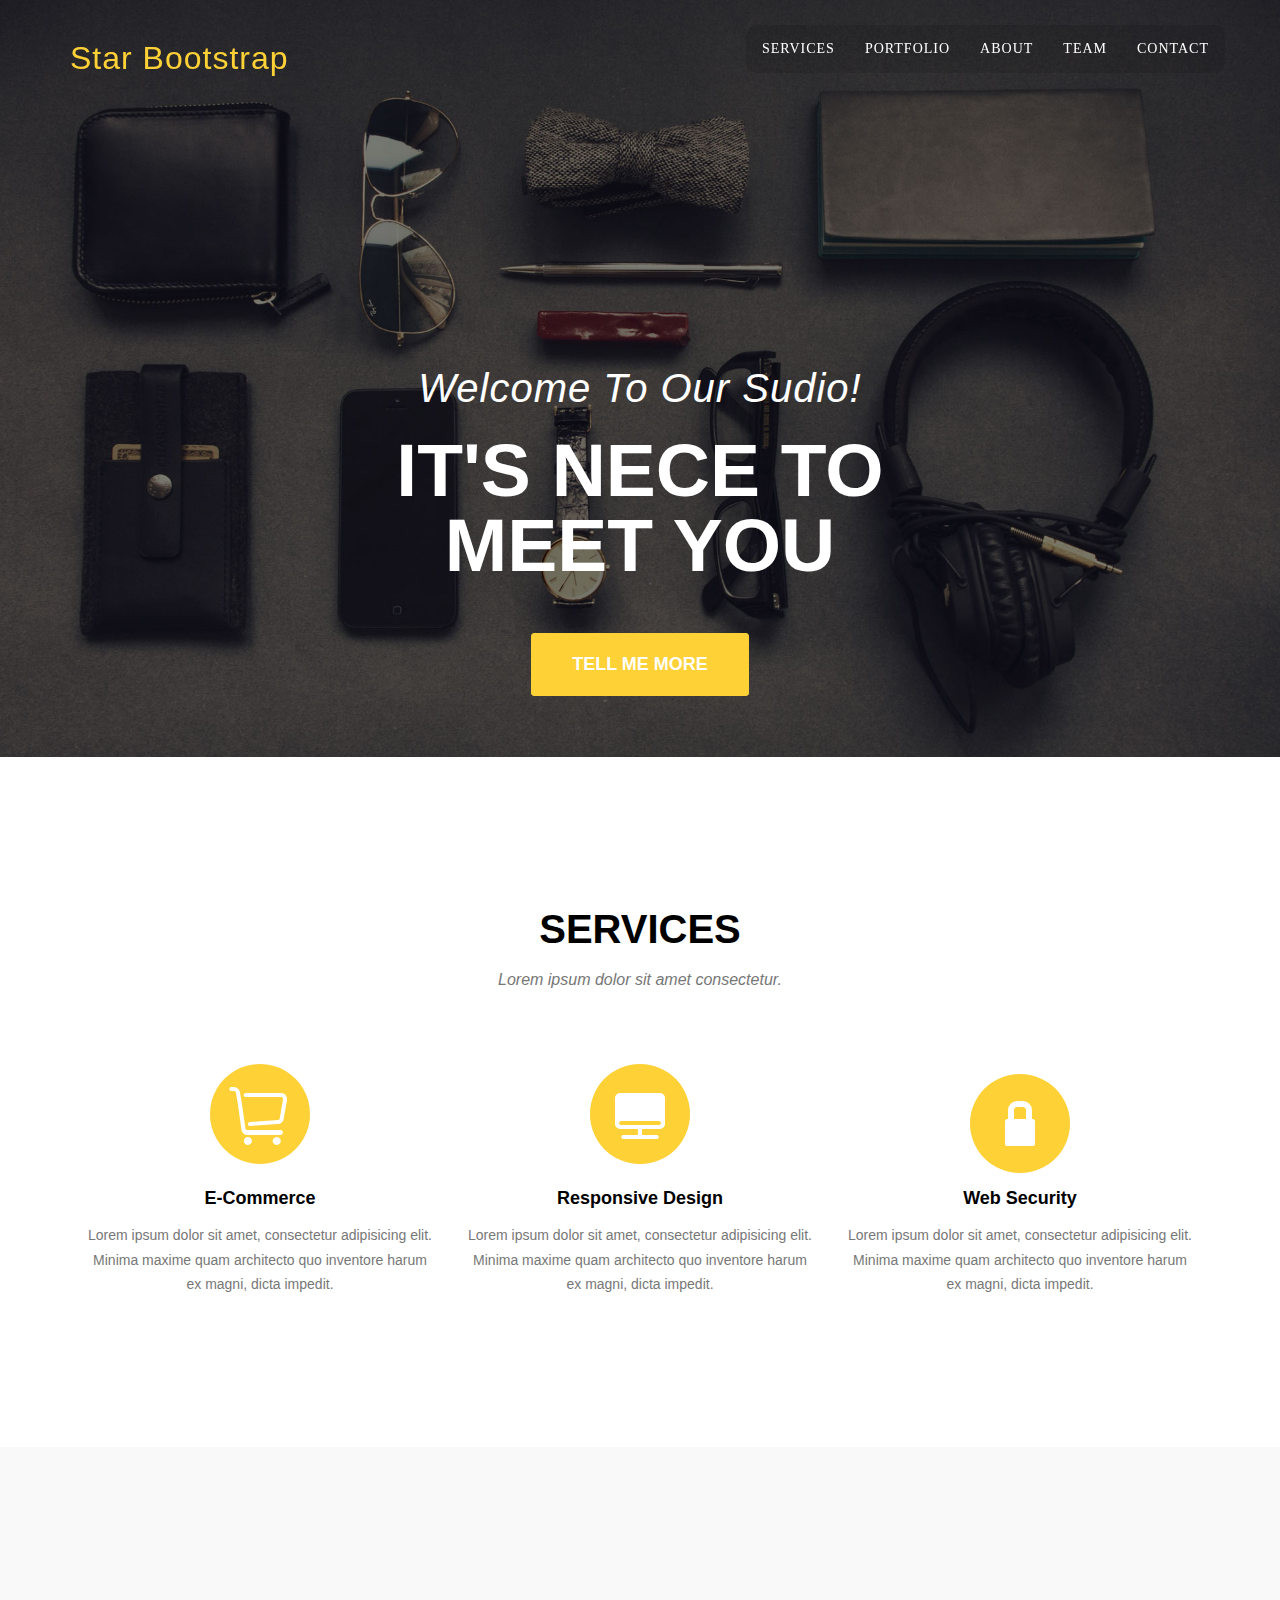
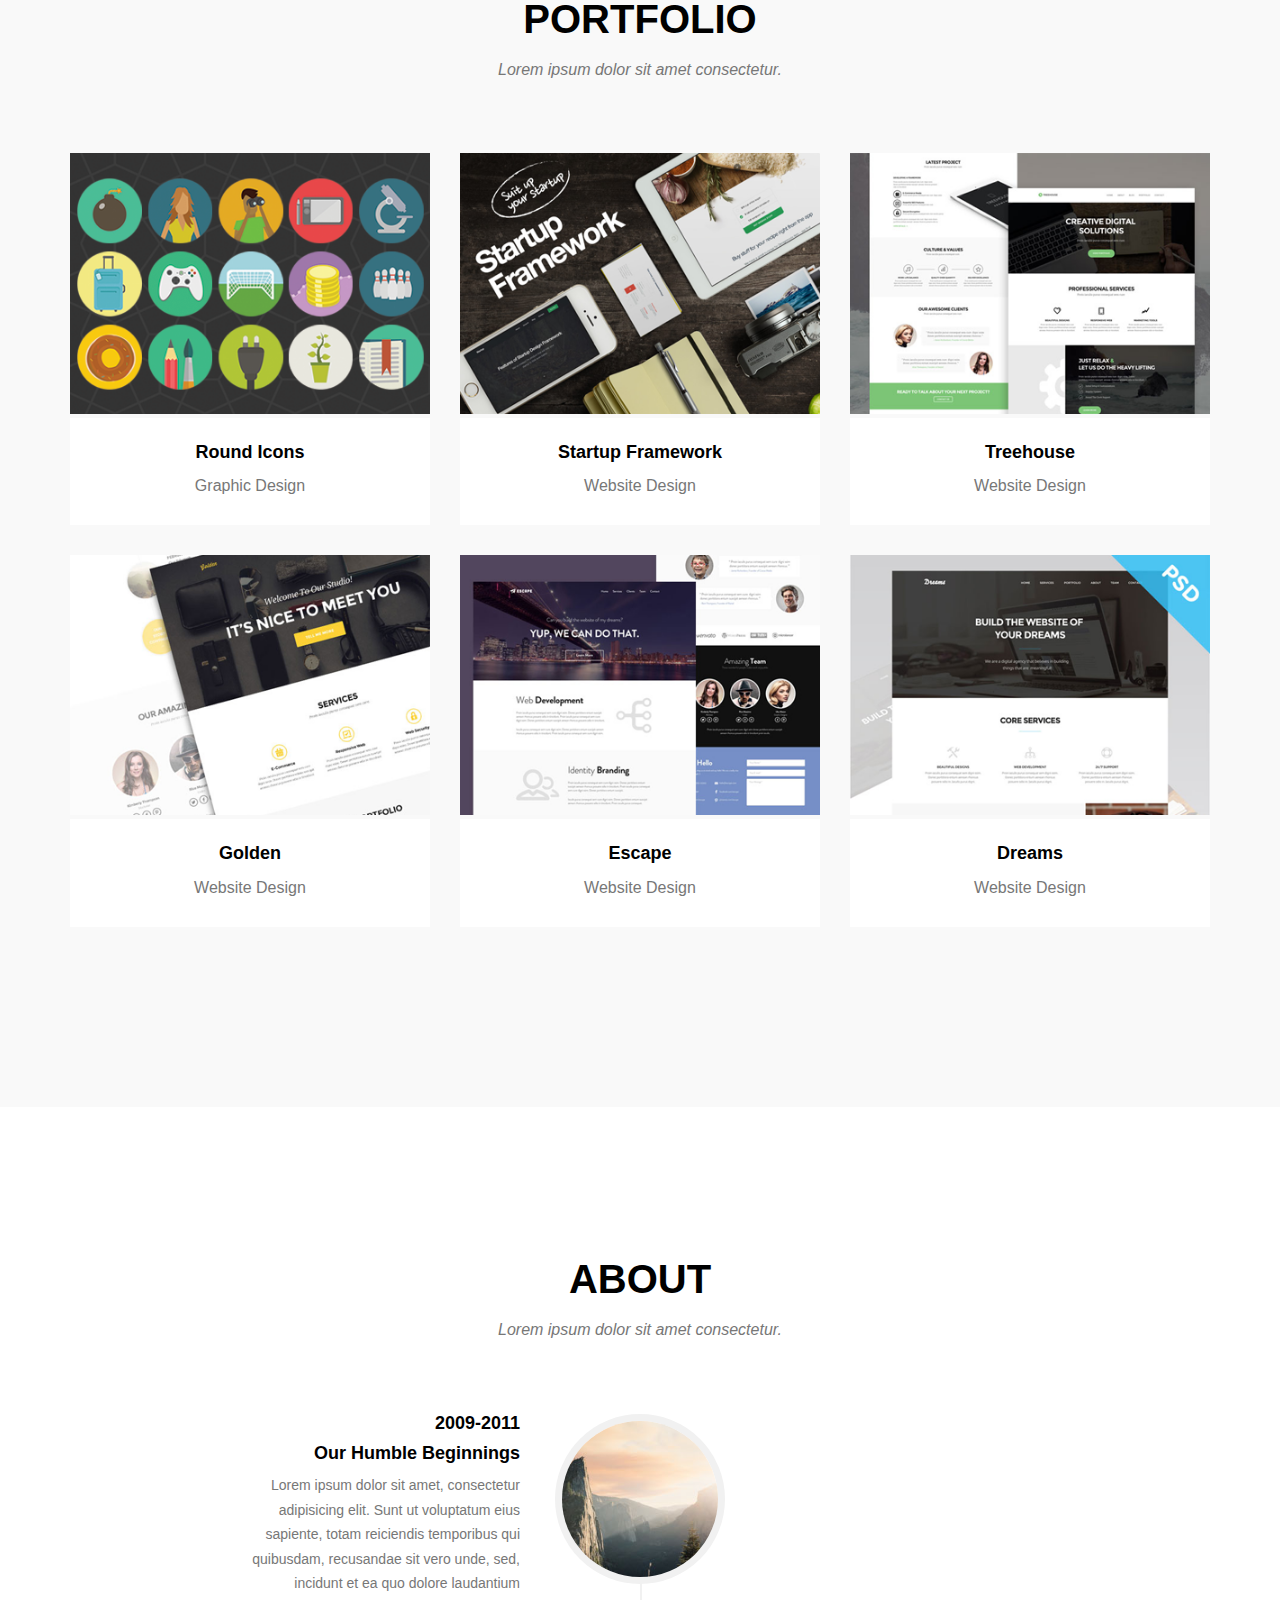
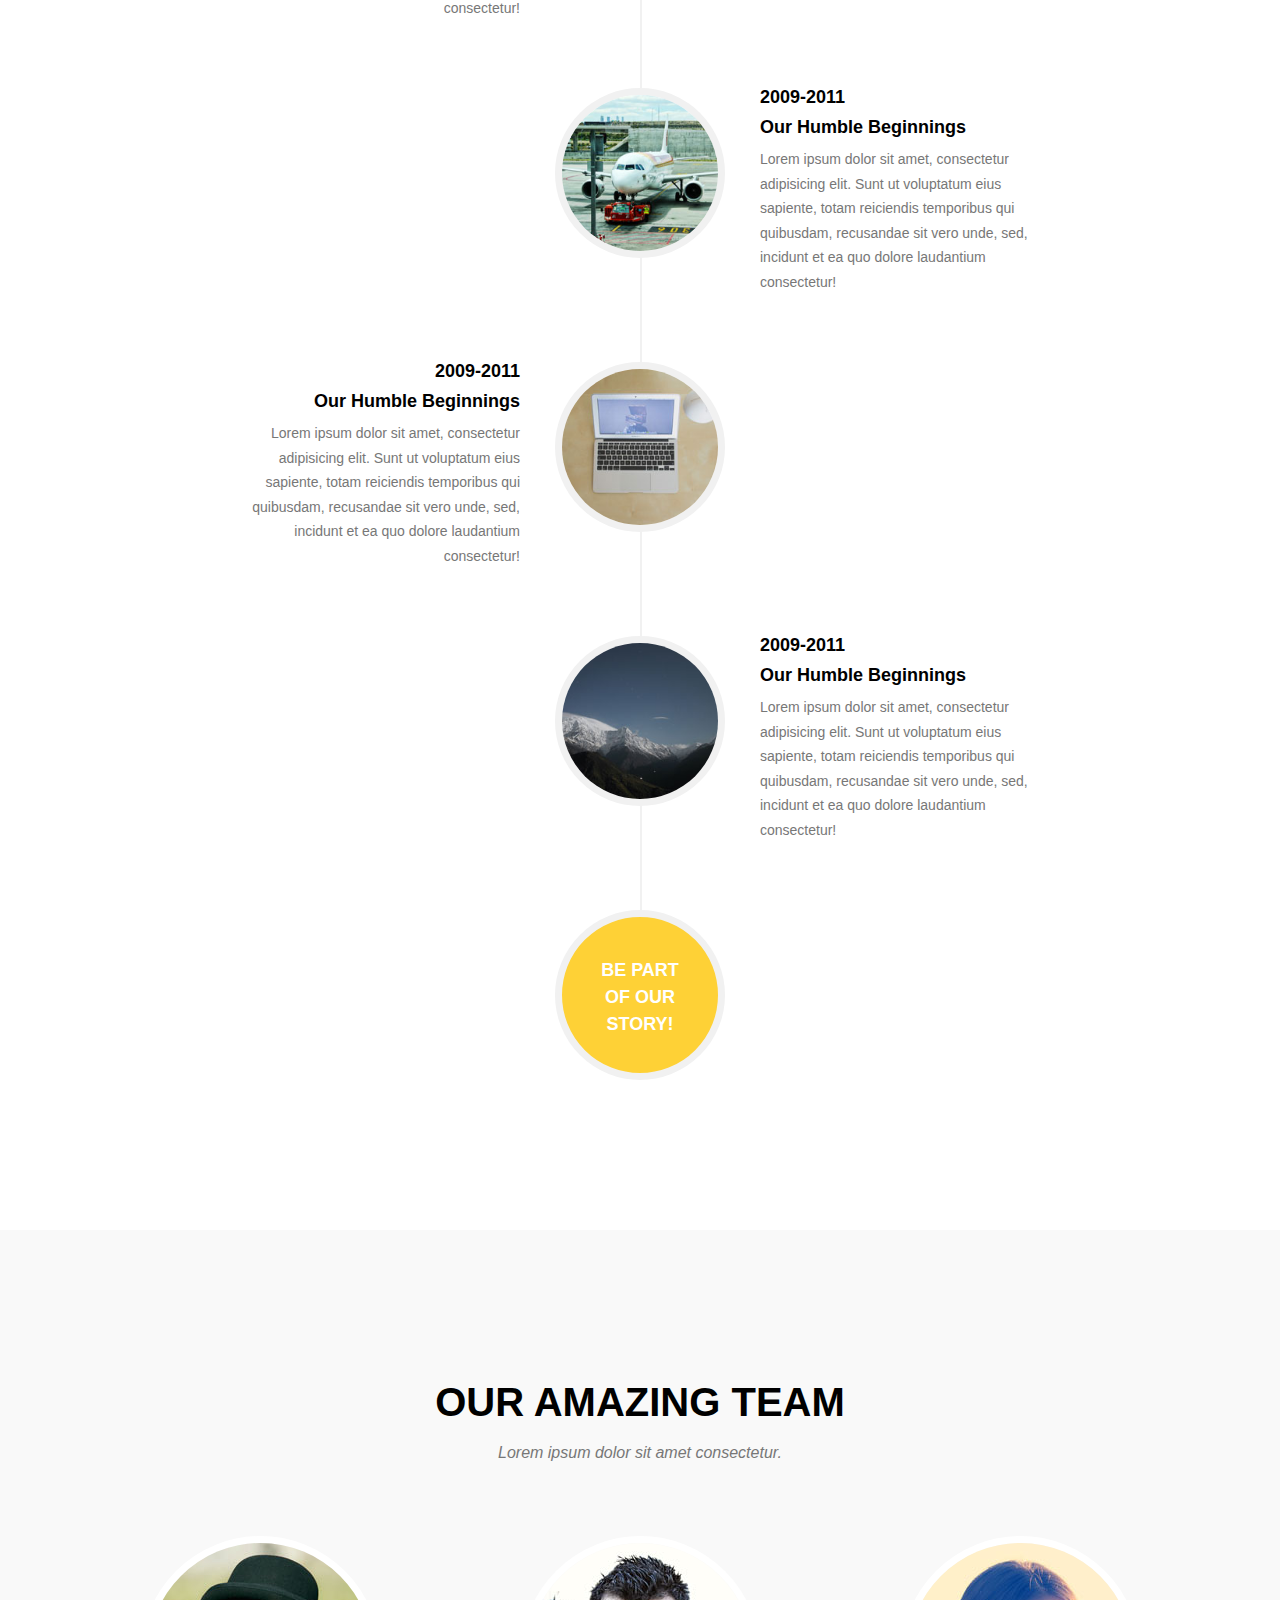
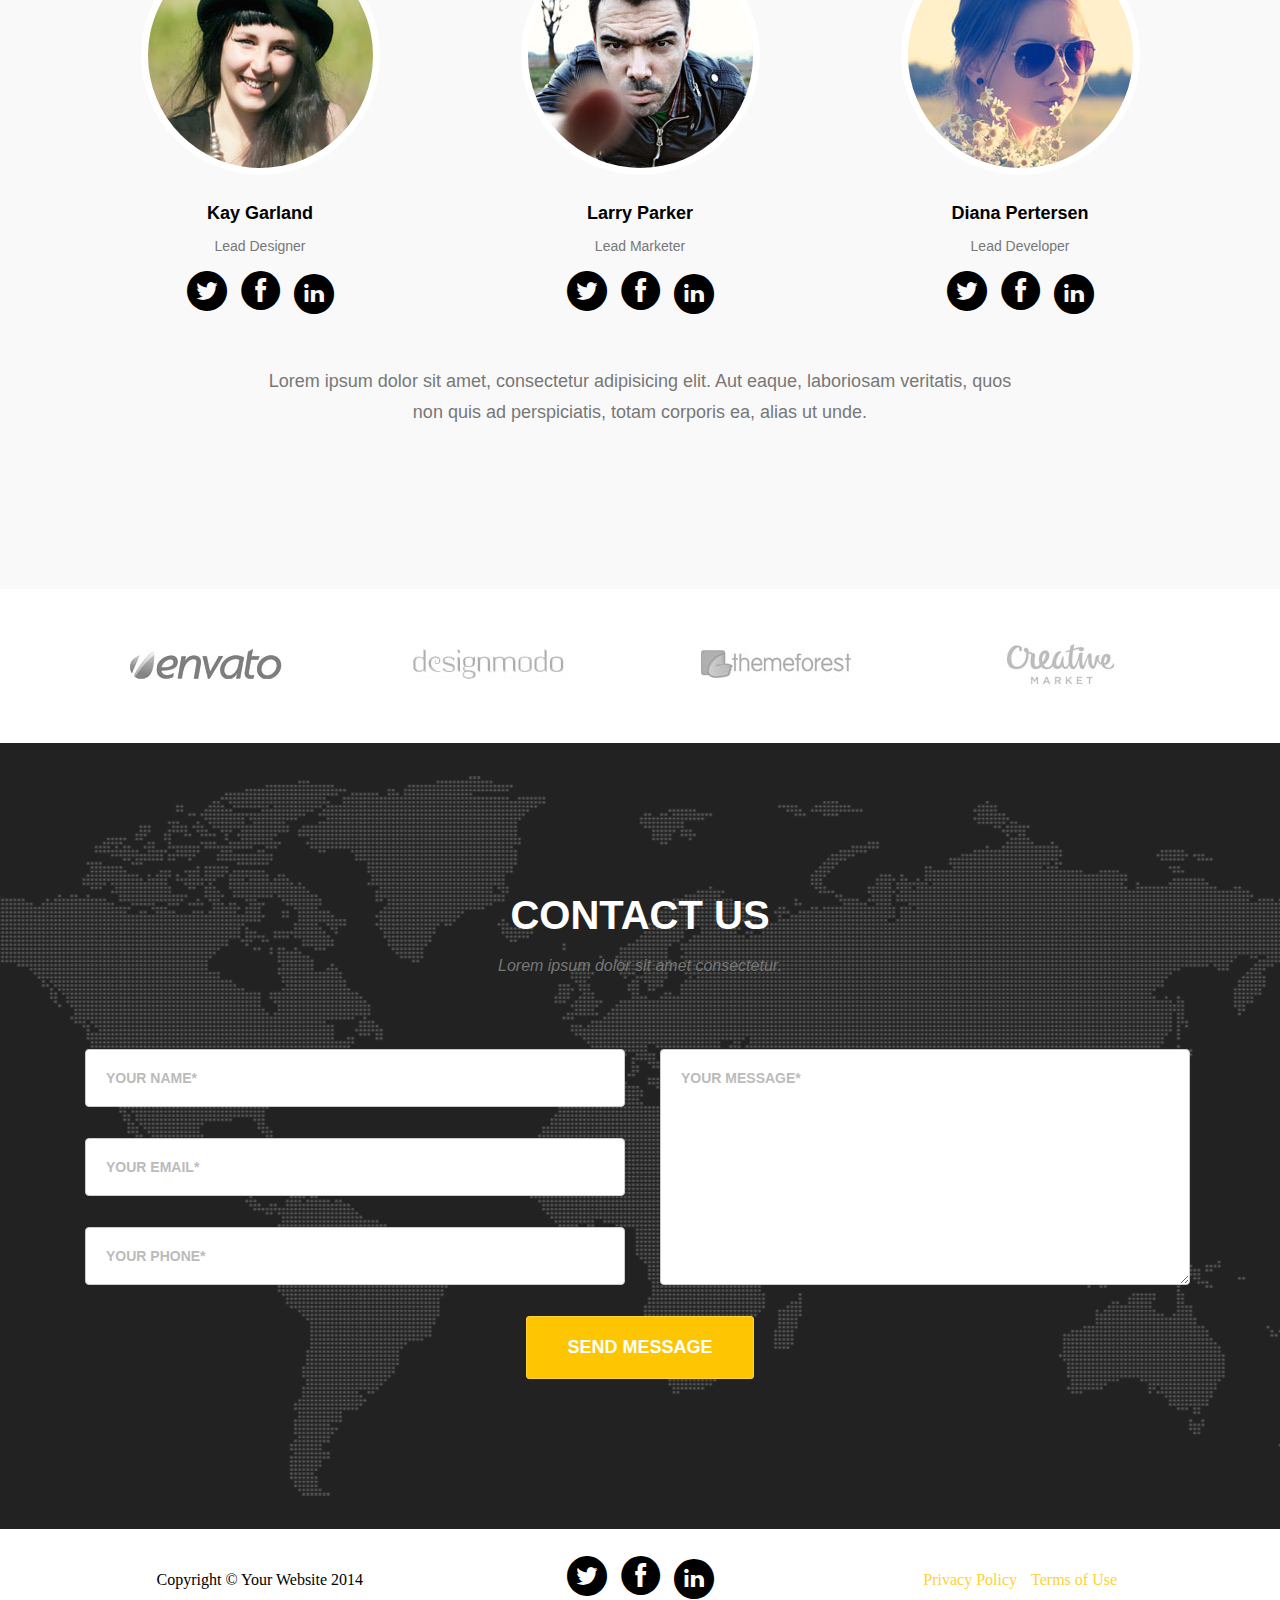
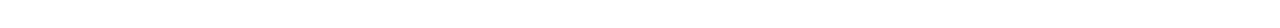
==== index.html @ c621e0b1 "html+css done" ====
<!doctype html>
<html lang="en">
<head>
    <meta charset="UTF-8">
    <meta name="viewport"
          content="width=device-width, user-scalable=no, initial-scale=1.0, maximum-scale=1.0, minimum-scale=1.0">
    <meta http-equiv="X-UA-Compatible" content="ie=edge">
    <title>Document</title>
    <link rel="stylesheet" href="css/mission15.css">
    <link rel="stylesheet" href="css/iconfont.css">
</head>
<body>
<header>
    <div class="nav">
        <div class="container layout">
        <ul>
            <li><a href="">Star Bootstrap</a></li>
            <li><a href="#contact">CONTACT</a></li>
            <li><a href="#team">TEAM</a></li>
            <li><a href="#about">ABOUT</a></li>
            <li><a href="#portfolio">PORTFOLIO</a></li>
            <li><a href="#services">SERVICES</a></li>
        </ul>
        </div>
    </div>
    <div class="banner">
        <div class="welcome">
        <h1>Welcome To Our Sudio!</h1>
        <h2>IT'S NECE TO MEET YOU</h2>
        <a href="#services">TELL ME MORE</a>
        </div>
    </div>
</header>
<section id="services">
    <div class="container layout">
        <h2>SERVICES</h2>
        <h3>Lorem ipsum dolor sit amet consectetur.</h3>
        <div class="services-introduce">
            <ul>
                <li>
                    <p class="icon iconfont">&#xe64b;</p>
                    <h4>E-Commerce</h4>
                    <p>Lorem ipsum dolor sit amet, consectetur adipisicing elit. Minima maxime quam architecto quo inventore harum ex magni, dicta impedit.</p>
                </li>
                <li>
                    <p class="icon iconfont">&#xe705;</p>
                    <h4>Responsive Design</h4>
                    <p>Lorem ipsum dolor sit amet, consectetur adipisicing elit. Minima maxime quam architecto quo inventore harum ex magni, dicta impedit.</p>
                </li>
                <li>
                    <p class="icon iconfont">&#xe6e4;</p>
                    <h4>Web Security</h4>
                    <p>Lorem ipsum dolor sit amet, consectetur adipisicing elit. Minima maxime quam architecto quo inventore harum ex magni, dicta impedit.</p>
                </li>
            </ul>
        </div>
    </div>
</section>
<section id="portfolio">
        <div class="container layout">
        <h2>PORTFOLIO</h2>
        <h3>Lorem ipsum dolor sit amet consectetur.</h3>
        <ul>
            <li>
                <img src="images/portfolio/roundicons.png" alt="">
                <div class="portfolio-caption">
                <h4>Round Icons</h4>
                <p>Graphic Design</p>
                </div>
            </li>
            <li>
                <img src="images/portfolio/startup-framework.png" alt="">
                <div class="portfolio-caption">
                <h4>Startup Framework</h4>
                <p>Website Design</p>
                </div>
            </li>
            <li>
                <img src="images/portfolio/treehouse.png" alt="">
                <div class="portfolio-caption">
                <h4>Treehouse</h4>
                <p>Website Design</p>
                </div>
            </li>
            <li>
                <img src="images/portfolio/golden.png" alt="">
                <div class="portfolio-caption">
                <h4>Golden</h4>
                <p>Website Design</p>
                </div>
            </li>
            <li>
                <img src="images/portfolio/escape.png" alt="">
                <div class="portfolio-caption">
                <h4>Escape</h4>
                <p>Website Design</p>
                </div>
            </li>
            <li>
                <img src="images/portfolio/dreams.png" alt="">
                <div class="portfolio-caption">
                <h4>Dreams</h4>
                <p>Website Design</p>
                </div>
            </li>
        </ul>
    </div>
</section>
<section id="about">
    <div class="container layout">
        <h2>ABOUT</h2>
        <h3>Lorem ipsum dolor sit amet consectetur.</h3>
        <ul>
            <li>
                <img src="images/about/1.jpg" alt="">
                <div class="timeline-text">
                    <h4>2009-2011</h4>
                    <h4>Our Humble Beginnings</h4>
                    <p>Lorem ipsum dolor sit amet, consectetur adipisicing elit. Sunt ut voluptatum eius sapiente, totam reiciendis temporibus qui quibusdam, recusandae sit vero unde, sed, incidunt et ea quo dolore laudantium consectetur!</p>
                </div>
            </li><li>
                <img src="images/about/2.jpg" alt="">
                <div class="timeline-text">
                    <h4>2009-2011</h4>
                    <h4>Our Humble Beginnings</h4>
                    <p>Lorem ipsum dolor sit amet, consectetur adipisicing elit. Sunt ut voluptatum eius sapiente, totam reiciendis temporibus qui quibusdam, recusandae sit vero unde, sed, incidunt et ea quo dolore laudantium consectetur!</p>
                </div>
            </li>
            <li>
                <img src="images/about/3.jpg" alt="">
                <div class="timeline-text">
                    <h4>2009-2011</h4>
                    <h4>Our Humble Beginnings</h4>
                    <p>Lorem ipsum dolor sit amet, consectetur adipisicing elit. Sunt ut voluptatum eius sapiente, totam reiciendis temporibus qui quibusdam, recusandae sit vero unde, sed, incidunt et ea quo dolore laudantium consectetur!</p>
                </div>
            </li>
            <li>
                <img src="images/about/4.jpg" alt="">
                <div class="timeline-text">
                    <h4>2009-2011</h4>
                    <h4>Our Humble Beginnings</h4>
                    <p>Lorem ipsum dolor sit amet, consectetur adipisicing elit. Sunt ut voluptatum eius sapiente, totam reiciendis temporibus qui quibusdam, recusandae sit vero unde, sed, incidunt et ea quo dolore laudantium consectetur!</p>
                </div>
            </li>
            <li>
                <div class="timeline-last">
                    <h4>BE PART
                        <br>OF OUR
                        <br>STORY!
                    </h4>
                </div>
            </li>
        </ul>
    </div>
</section>
<section id="team">
    <div class="container layout">
    <h2>OUR AMAZING TEAM</h2>
    <h3>Lorem ipsum dolor sit amet consectetur.</h3>
        <div class="team-row">
            <ul>
                <li class="iconfont">
                    <img src="images/team/1.jpg" alt="">
                    <h4>Kay Garland</h4>
                    <p>Lead Designer</p>
                    <div class="team-follow">
                        <a href="">&#xe724;</a>
                        <a href="">&#xe600;</a>
                        <a href="">&#xe60d;</a>
                    </div>
                </li>
                <li class="iconfont">
                    <img src="images/team/2.jpg" alt="">
                    <h4>Larry Parker</h4>
                    <p>Lead Marketer</p>
                    <div class="team-follow">
                        <a href="">&#xe724;</a>
                        <a href="">&#xe600;</a>
                        <a href="">&#xe60d;</a>
                    </div>
                </li>
                <li class="iconfont">
                    <img src="images/team/3.jpg" alt="">
                    <h4>Diana Pertersen</h4>
                    <p>Lead Developer</p>
                    <div class="team-follow">
                        <a href="">&#xe724;</a>
                        <a href="">&#xe600;</a>
                        <a href="">&#xe60d;</a>
                    </div>
                </li>
            </ul>
        </div>
        <p>Lorem ipsum dolor sit amet, consectetur adipisicing elit. Aut eaque, laboriosam veritatis, quos non quis ad perspiciatis, totam corporis ea, alias ut unde.</p>
    </div>
</section>
<aside id="clients">
    <div class="container layout">
    <ul>
        <li>
            <a href="">
                <img src="images/logos/envato.jpg" alt="">
            </a>
        </li>
        <li>
            <a href="">
                <img src="images/logos/designmodo.jpg" alt="">
            </a>
        </li>
        <li>
            <a href="">
                <img src="images/logos/themeforest.jpg" alt="">
            </a>
        </li>
        <li>
            <a href="">
                <img src="images/logos/creative-market.jpg" alt="">
            </a>
        </li>
    </ul>
    </div>
</aside>
<section id="contact">
    <div class="container layout">
        <h2>CONTACT US</h2>
        <h3>Lorem ipsum dolor sit amet consectetur.</h3>
            <form action="">
                <div class="info">
                    <input type="text" id="name" placeholder="YOUR NAME*" >
                    <input type="text" id="email" placeholder="YOUR EMAIL*">
                    <input type="text" id="phone" placeholder="YOUR PHONE*">
                </div>
                <div class="message">
                    <textarea name="message" id="message" cols="30" rows="10" placeholder="YOUR MESSAGE*"></textarea>
                </div>
                <div class="cl"></div>
                <!--<div class="btn-submit">-->
                    <input type="submit" name="submit" value="SEND MESSAGE" id="submit">
                <!--</div>-->
            </form>
    </div>
</section>
<footer class="layout">
    <div class="copy iconfont">
        <span>Copyright © Your Website 2014</span>
        <ul class="contact-icon">
            <li>
                <a href="">&#xe724;</a>
            </li>
            <li>
                <a href="">&#xe600;</a>
            </li>
            <li>
                <a href="">&#xe60d;</a>
            </li>
        </ul>
        <ul class="linked">
            <li><a href="">Privacy Policy</a></li>
            <li><a href="">Terms of Use</a></li>
        </ul>
    </div>
</footer>
</body>
</html>
---- css/mission15.css ----
* {
    margin: 0;
    padding: 0;
}
::selection {
    background-color: #fed136;
}
h1,
h2,
h3,
h4,
h5,
h6
{
    font-family: Montserrat,"Helvetica Neue",Helvetica,Arial,sans-serif;
    font-weight: 700;
}

h4 {
    font-size: 18px;
    line-height: 1.1;
    margin-bottom: 10px;
}

p {
    font: 14px/1.75 "Roboto Slab","Helvetica Neue",Helvetica,Arial,sans-serif;
    color: #777;
}

ul {
    list-style: none;
}
.layout {
    width: 1140px;
    margin: 0 auto;
}
.banner {
    background: url(../images/header-bg.jpg) no-repeat center center;
    -webkit-background-size:cover;
    background-size:cover;
    height: 757px;
    width: 100%;
}
.nav .container:after {
    content:'';
    display: block;
    clear: both;
}
.nav {
    position: fixed;
    padding: 25px 0;
    margin-bottom: 20px;
    width: 100%;
    z-index: 9999;
}

.nav .container>ul>li {
    list-style: none;
    float: right;
    background-color: rgba(0,0,0,0.1);
    border-top: 1px solid transparent;
    border-bottom: 1px solid transparent;
}
.nav .container>ul>li:last-child{
    border-left:1px solid transparent;
    border-radius: 10px 0 0 10px;
}
.nav .container>ul>li:nth-child(2){
    border-right:1px solid transparent;
    border-radius: 0 10px 10px 0;
}

.nav .container>ul>li:first-child {
    border: none;
    background-color: transparent;
    float: left;
    margin-left: -15px;
}
.nav .container li>a {
    display: block;
    padding: 15px;
    text-decoration: none;
    letter-spacing: 1px;
    font-size: 14px;
    color: white;
}
.nav .container li>a:hover {
    color: #fed136;
}
.nav .container>ul>li:nth-child(2) {
    margin-right: -15px;
}
.nav .container li:first-child>a {
    font-family: "Brush Script MT","Helvetica Neue",Helvetica,Arial,cursive;
    font-size: 2em;
    color: #fed136;
}
.nav .container li:first-child>a:hover {
    color: #feb126;
 }
/*.banner:before {*/
    /*content: '';*/
    /*height: 100%;*/
    /*display: inline-block;*/
    /*vertical-align: middle;*/
/*}*/
.banner {
    height: 757px;
    text-align: center;
}
.banner .welcome {
    position: absolute;
    top: 50%;
    left:50%;
    transform: translate(-50%,-25%);
    color: white;
}
.banner .welcome>h1 {
    font: 40px/40px "Droid Serif","Helvetica Neue",Helvetica,Arial,sans-serif;
    font-style: italic;
    letter-spacing: 1px;
    font-weight: normal;
    margin-bottom: 25px;
}
.banner .welcome>h2{
    font:75px/75px Montserrat,"Helvetica Neue",Helvetica,Arial,sans-serif;
    font-weight: 700;
    margin-bottom: 50px;
}
.banner .welcome>a{
    display: inline-block;
    text-decoration: none;
    font: 18px Montserrat,"Helvetica Neue",Helvetica,Arial,sans-serif;
    font-weight: 700;
    padding: 20px 40px;
    color: white;
    background-color: #fed136;
    border:1px solid #fed136;
    border-radius: 3px;
}
section {
    padding: 150px 0;
    text-align: center;
}
.container>h2 {
    font-size: 40px;
    line-height: 1.1;
    margin-bottom: 15px;
}
.container>h3 {
    font: 16px/1.1 "Droid Serif","Helvetica Neue",Helvetica,Arial,sans-serif;
    font-style: italic;
    font-weight: 400;
    margin-top: 20px;
    margin-bottom: 75px;
    color: #777;
}
.services-introduce>ul>li {
    float: left;
    font-size: 0;
    box-sizing: border-box;
    width: 33.33333333%;
    padding: 0 15px;
}

.services-introduce>ul>li>p:first-of-type {
    font-size: 100px;
    line-height: 1.1;
    color: #fed136;
}
.services-introduce>ul>li>p:last-of-type{
    color: #777;
    font: 14px/1.75 "Roboto Slab","Helvetica Neue",Helvetica,Arial,sans-serif;
}
.services-introduce>ul>li>h4 {
    margin: 15px 0;
    font: 18px/1.1 Montserrat,"Helvetica Neue",Helvetica,Arial,sans-serif;
    font-weight: 700;
}

.services-introduce>ul:after {
    content: '';
    display: block;
    clear: both;
}

#portfolio {
    background-color: #f9f9f9;
}
#portfolio .container {
    width: 1170px;
}
#portfolio .container>ul>li img {
    width: 360px;
}
#portfolio .container>ul:after {
    content: '';
    display: block;
    clear: both;
}

#portfolio .container>ul>li {
    float: left;
    padding: 0 15px;
    margin-bottom: 30px;
}
.portfolio-caption {
    padding: 25px 0;
    background-color: #fff;
}
.portfolio-caption p{
    font: 16px/1.75 "Droid Serif","Helvetica Neue",Helvetica,Arial,sans-serif;
    color: #777;
}

#about .container>ul>li:before {
    content: '';
    width: 2px;
    height: 100%;
    background-color: #f1f1f1;
    position: absolute;
    left: 50%;
    z-index: -1;
}

#about .container>ul>li {
    padding-bottom: 100px;
    position: relative;
}
.timeline-text {
    position: absolute;
    top: 0;
    right: 50%;
    width: 25%;
    text-align: right;
    margin-right: 120px;
}

#about .container>ul>li img {
    width: 156px;
    border: 7px solid #f1f1f1;
    border-radius: 50%;
}

#about .container>ul>li:nth-child(even) .timeline-text{
    position: absolute;
    left: 50%;
    text-align: left;
    margin-left: 120px;
}

#about .container>ul>li:last-child{
    width: 156px;
    height: 156px;
    border: 7px solid #f1f1f1;
    border-radius: 50%;
    padding: 0;
    background-color: #fed136;
    color: white;
    display: inline-block;
}
#about .container>ul>li:last-child h4{
    margin: 40px 0 10px 0;
    font-size: 18px;
    line-height:1.5;
}

#team {
    background-color: #f9f9f9;
}

.team-row>ul:after {
    content: '';
    display: block;
    clear: both;
}

.team-row>ul>li {
    float: left;
    width: 33.3333333%;
    margin-bottom: 50px;
}

.team-row>ul>li img {
    width: 225px;
    border: 7px solid white;
    border-radius: 50%;
    margin-bottom: 25px;
}

.team-follow {
    margin-top: 10px;
}

.team-follow a{
    text-decoration: none;
    font-size: 40px;
    color: black;
    padding: 0 5px;
}

.team-follow a:hover {
    color: #fed136;
}

#team .container>p {
    display: inline-block;
    font-size: 18px;
    line-height: 1.75;
    width: 750px;
    margin-bottom: 10px;
}

#clients ul:after {
    content: '';
    display: block;
    clear: both;
}

#clients li {
    float: left;
    display: block;
    width: 25%;
}
#clients img {
    width: 200px;
    height: 50px;
    margin: 50px 12.5%;
}

#contact {
    background: #222 url("../images/map-image.png") no-repeat center;
}

#contact .container>h2 {
    color: white;
}

#contact form:after {
    content: '';
    display: block;
    clear: both;
}

#contact .container .info {
    box-sizing: border-box;
    width: 50%;
    float: left;
    padding: 0 15px;
}

#contact .info input{
    box-sizing: border-box;
    padding: 20px;
    width: 100%;
    font-size: 14px;
    color: #555;
    border: 1px solid #ccc;
    border-radius: 4px;
    margin-bottom: 31px;
}

.message{
    box-sizing: border-box;
    float: left;
    width: 50%;
    padding: 0 20px;
}



#contact .message textarea{
    box-sizing: border-box;
    height: 236px;
    width: 100%;
    font-size: 14px;
    border: 1px solid #ccc;
    border-radius: 4px;
    padding: 20px;
}

.cl {
    clear: both;
}

input:focus {
    outline-color: #fed136;
}

textarea:focus {
    outline-color: #fed136;
}

input:-ms-input-placeholder {
    font-family: Montserrat,"Helvetica Neue",Helvetica,Arial,sans-serif;text-transform:uppercase;
    font-weight: 700;
    color: #bbb;
}
input:-moz-placeholder {
    font-family: Montserrat,"Helvetica Neue",Helvetica,Arial,sans-serif;text-transform:uppercase;
    font-weight: 700;
    color: #bbb;
}
input::-webkit-input-placeholder {
    font-family: Montserrat,"Helvetica Neue",Helvetica,Arial,sans-serif;text-transform:uppercase;
    font-weight: 700;
    color: #bbb;
}
textarea:-moz-placeholder {
    font-family: Montserrat,"Helvetica Neue",Helvetica,Arial,sans-serif;text-transform:uppercase;
    font-weight: 700;
    color: #bbb;
}
textarea:-ms-input-placeholder {
    font-family: Montserrat,"Helvetica Neue",Helvetica,Arial,sans-serif;text-transform:uppercase;
    font-weight: bolder;
    color: #bbb;
}
textarea::-webkit-input-placeholder {
    font-family: Montserrat,"Helvetica Neue",Helvetica,Arial,sans-serif;text-transform:uppercase;
    font-weight: bolder;
    color: #bbb;
}

#submit {
    font: 18px Montserrat,"Helvetica Neue",Helvetica,Arial,sans-serif;
    font-weight: 700;
    padding: 20px 40px;
    color: white;
    background-color: #fec503;
    border: 1px solid #fed136;
    border-radius: 3px;
}

footer {
    padding: 25px 0;
    text-align: center;
}

footer span {
    display: inline-block;
    width: 33%;
    line-height: 47px;
}

footer ul {
    width: 33%;
    display: inline-block;
}
footer ul li {
    display: inline-block;
}

ul.contact-icon {
    vertical-align: middle;
}
ul.contact-icon li a{
    text-decoration: none;
    font-size: 40px;
    color: black;
    padding: 0 5px;
}

ul.contact-icon li a:hover {
    color: #fed136;
}

ul.linked li a {
    display: block;
    text-decoration: none;
    color: #fed136;
    padding: 0 5px;
    line-height: 47px;
}

ul.linked li a:hover {
    text-decoration: underline;
}
---- css/iconfont.css ----
@font-face {font-family: "iconfont";
  src: url('iconfont.eot?t=1488947579909'); /* IE9*/
  src: url('iconfont.eot?t=1488947579909#iefix') format('embedded-opentype'), /* IE6-IE8 */
  url('iconfont.woff?t=1488947579909') format('woff'), /* chrome, firefox */
  url('iconfont.ttf?t=1488947579909') format('truetype'), /* chrome, firefox, opera, Safari, Android, iOS 4.2+*/
  url('iconfont.svg?t=1488947579909#iconfont') format('svg'); /* iOS 4.1- */
}

.iconfont {
  font-family:"iconfont" !important;
  font-size:16px;
  font-style:normal;
  -webkit-font-smoothing: antialiased;
  -moz-osx-font-smoothing: grayscale;
}

.icon-facebook:before { content: "\e600"; }

.icon-linkedin:before { content: "\e60d"; }

.icon-lock:before { content: "\e6e4"; }

.icon-cart:before { content: "\e64b"; }

.icon-tuitetwitter43:before { content: "\e724"; }

.icon-iconcomputerfill:before { content: "\e705"; }
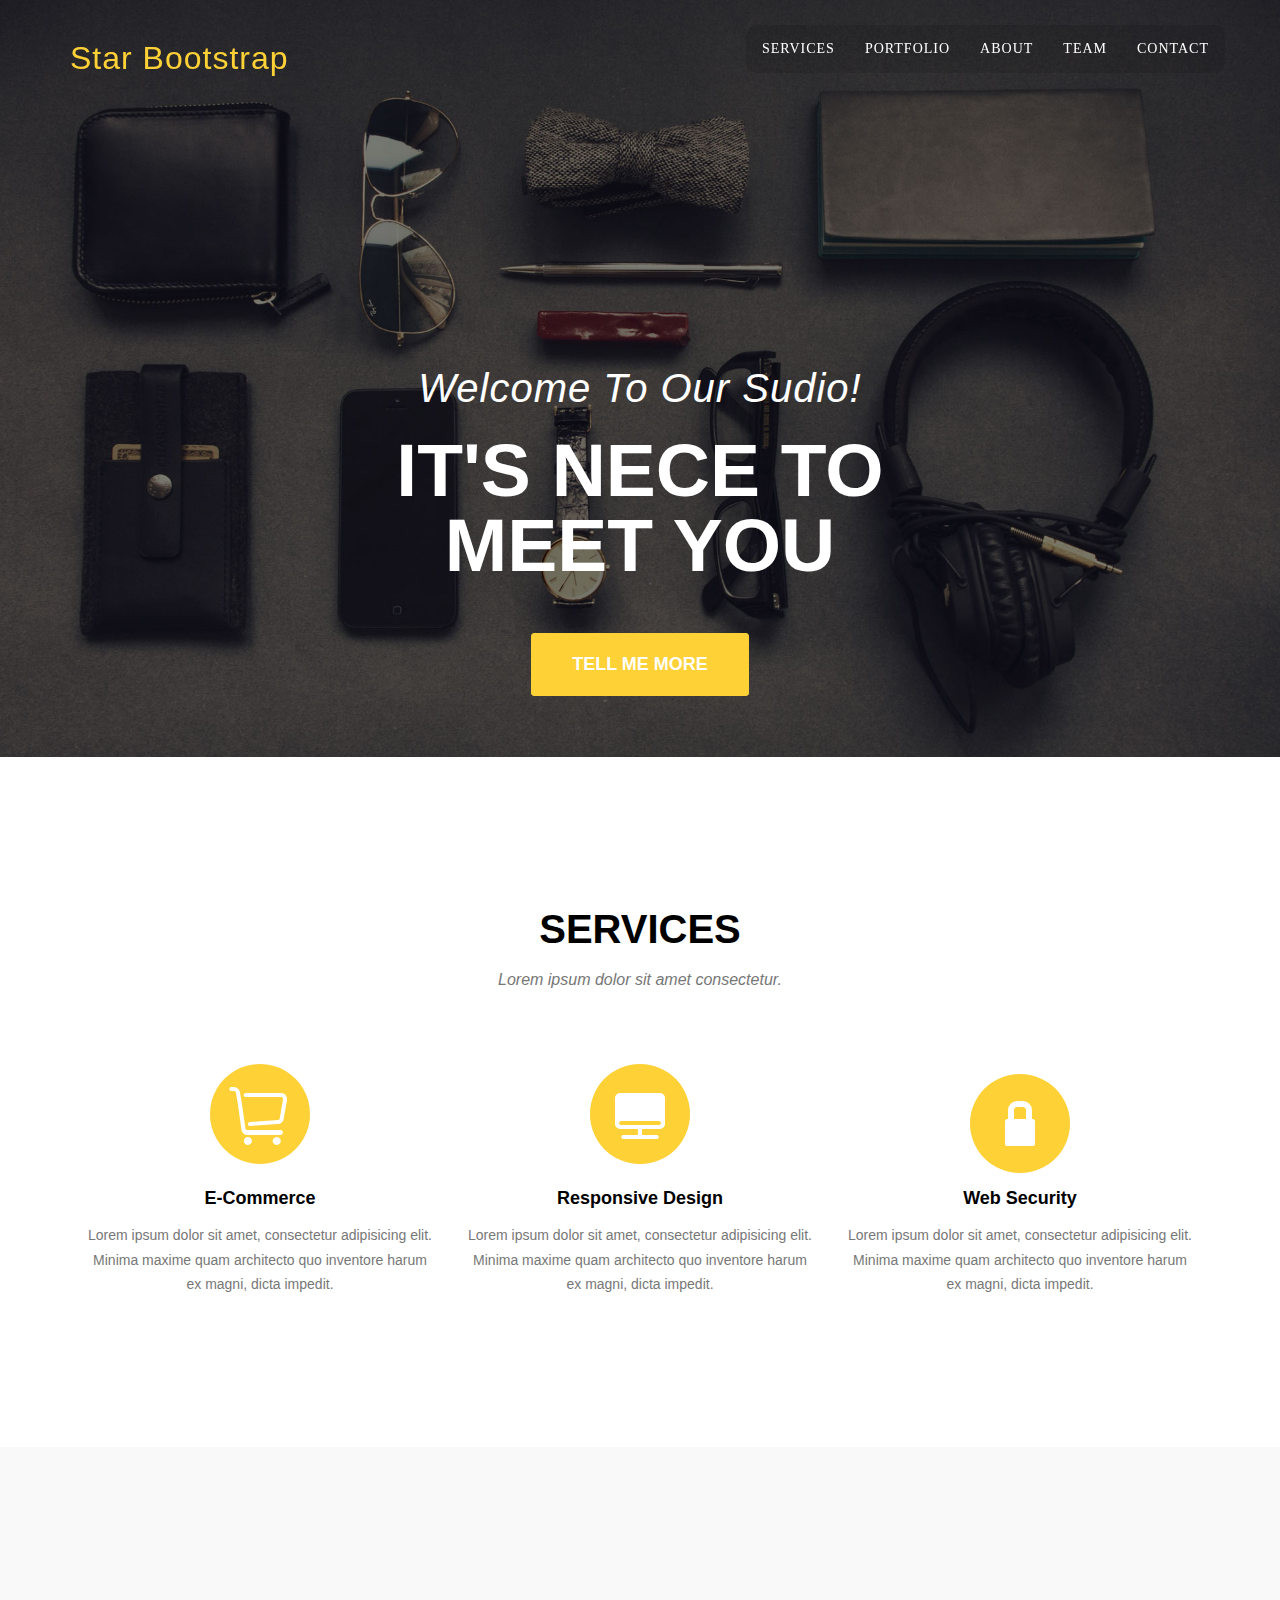
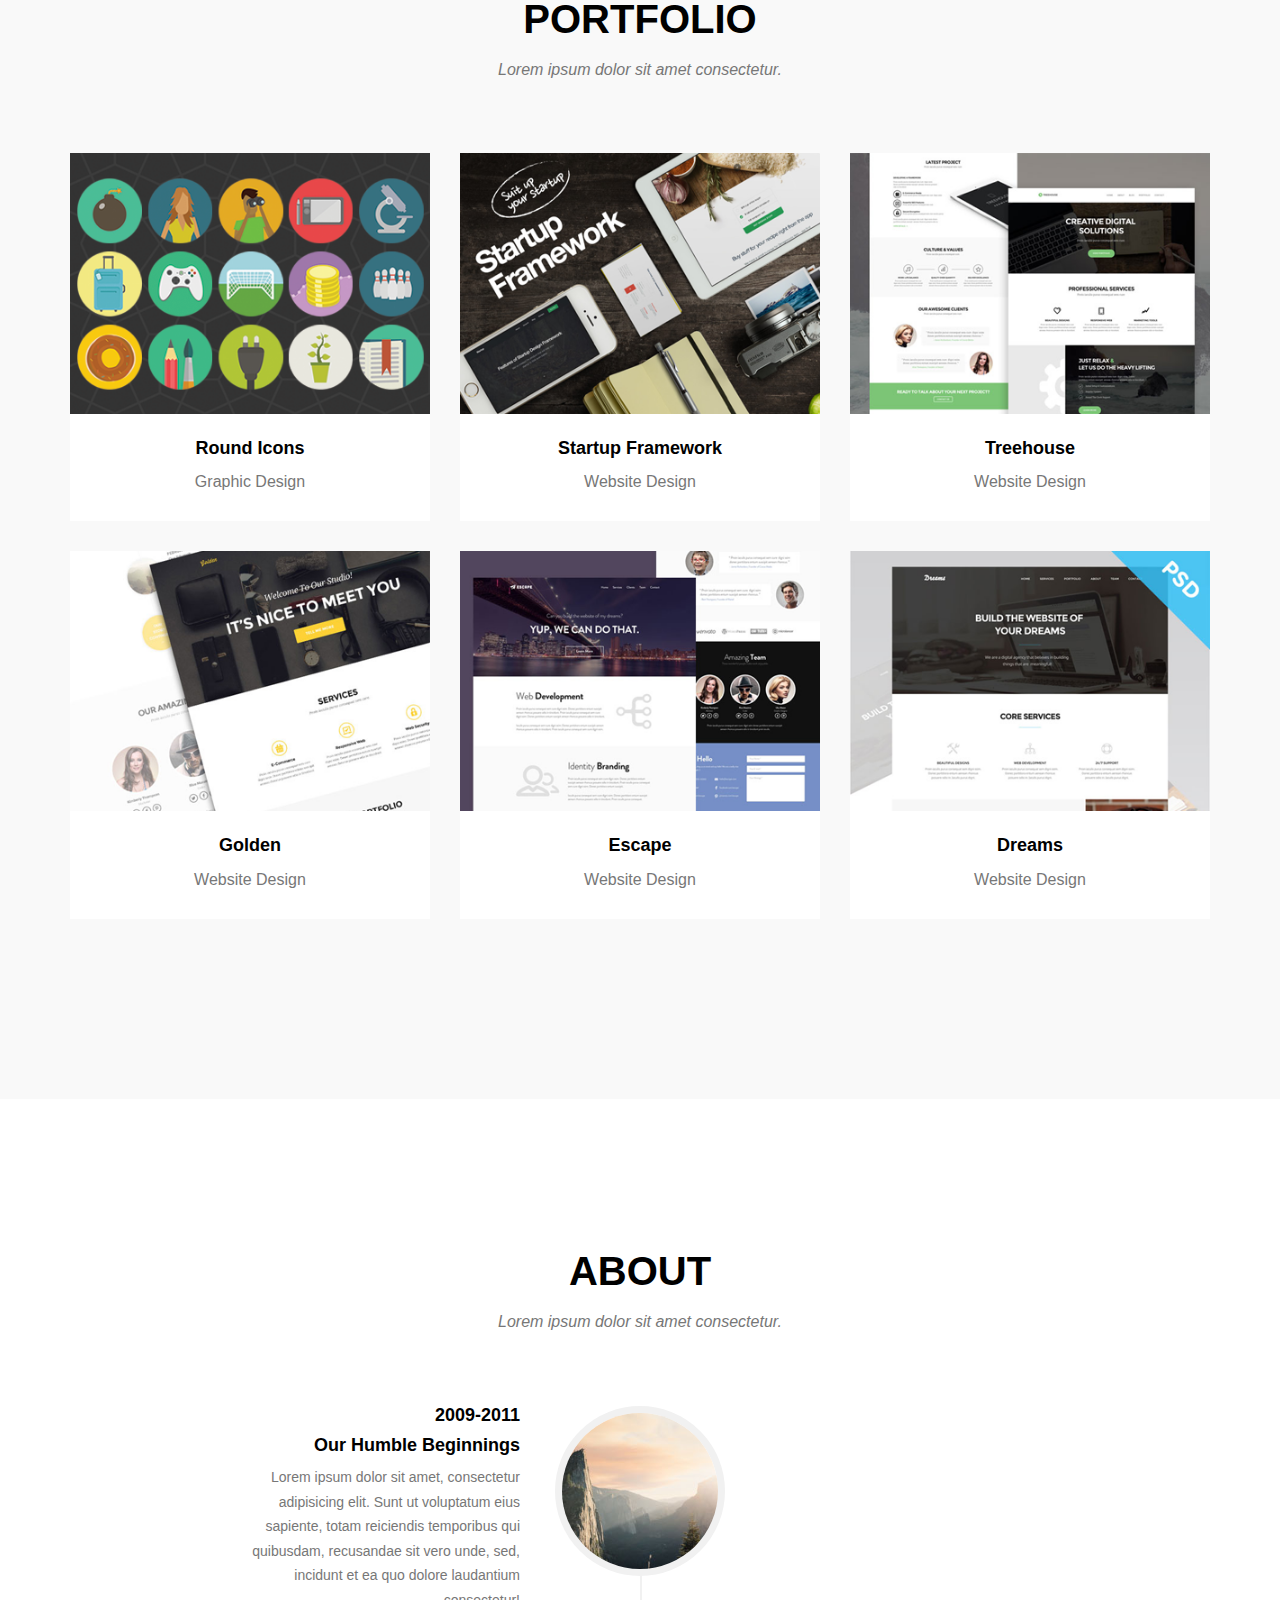
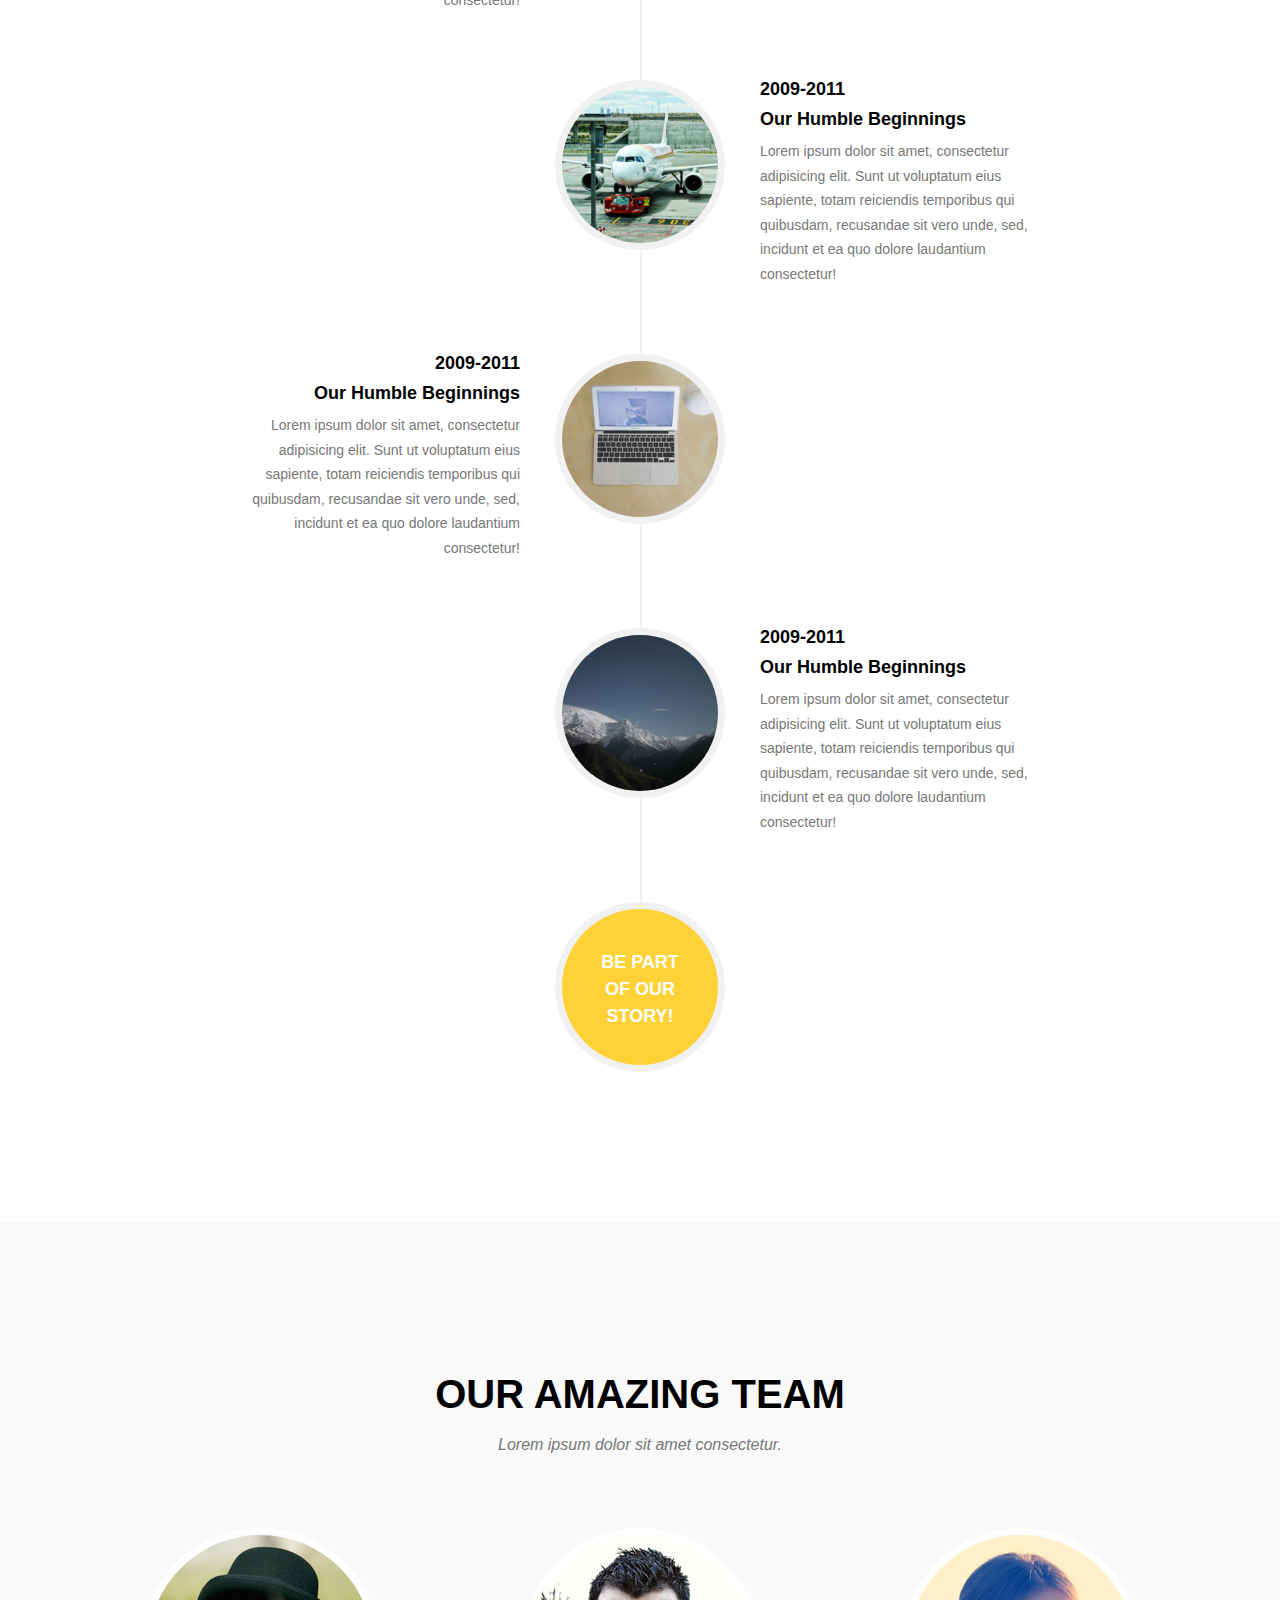
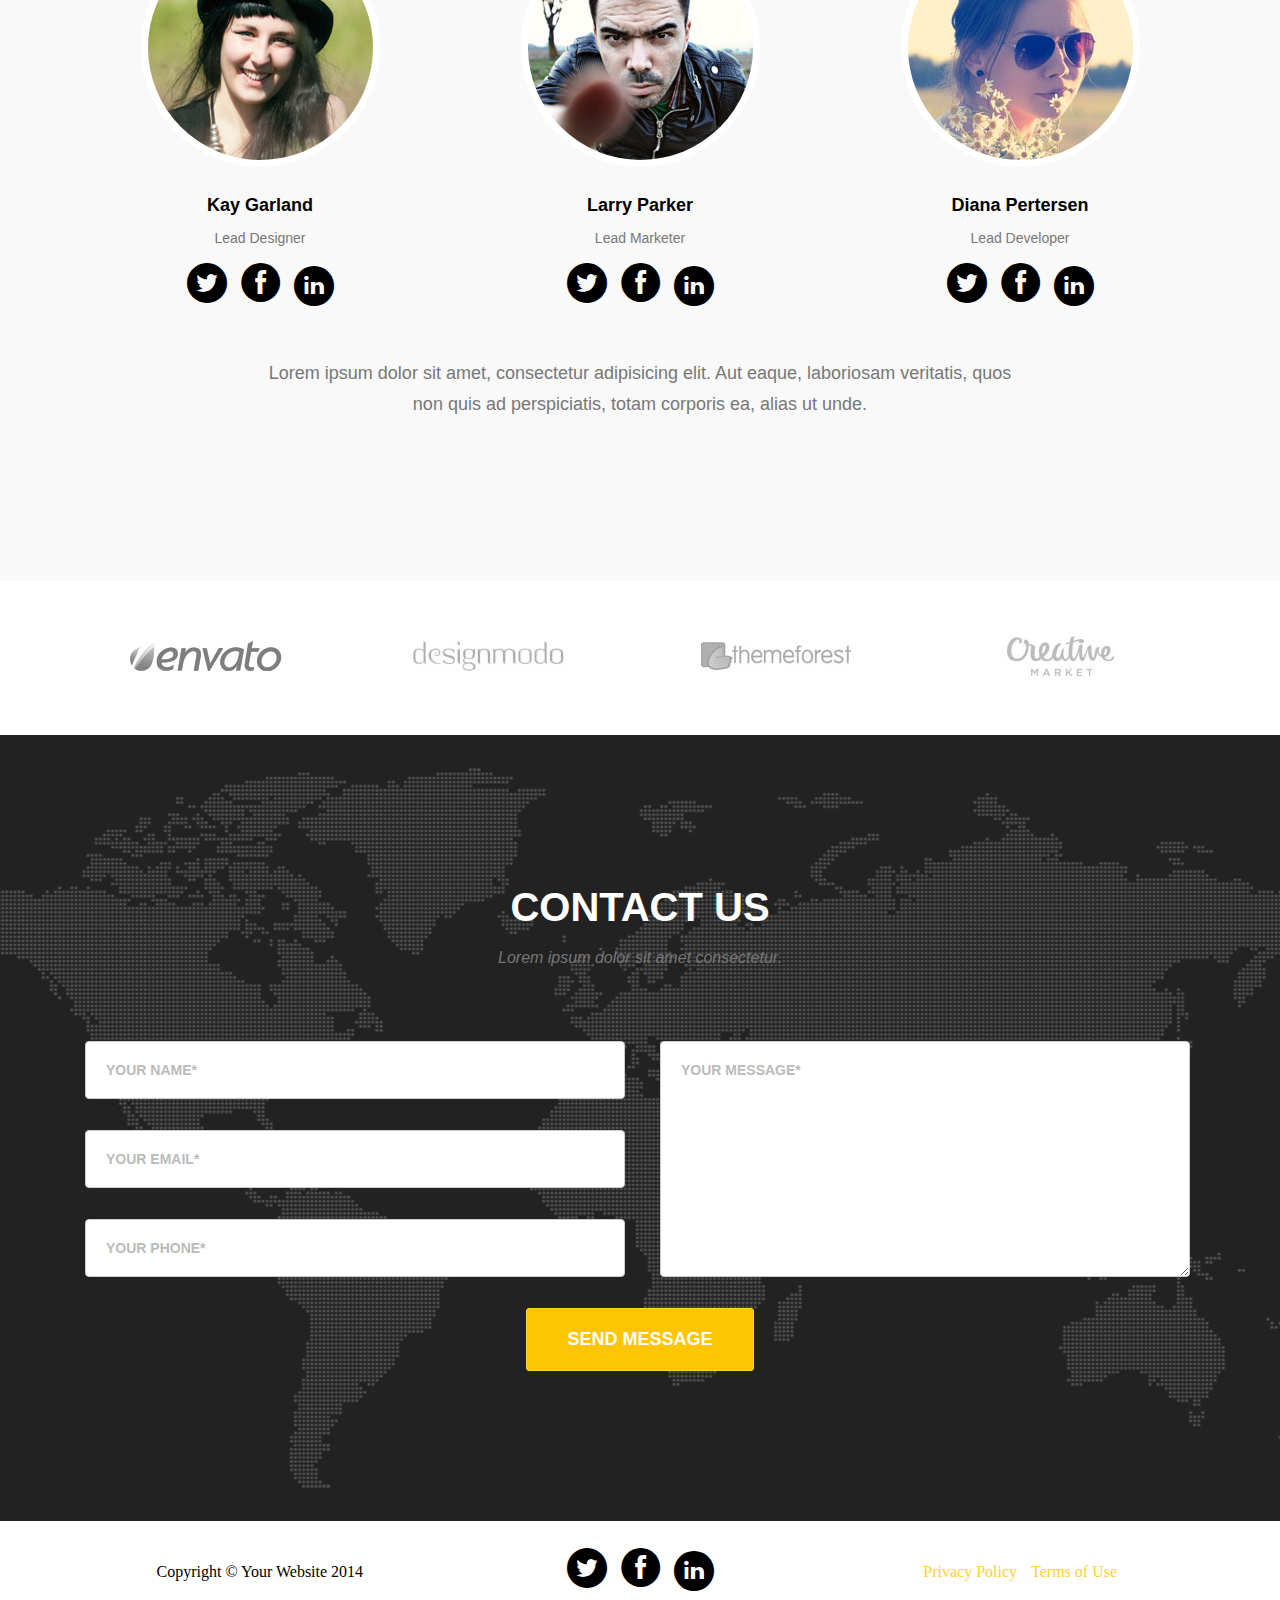
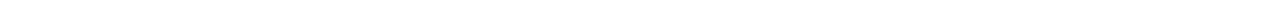
==== commit b3fcf11b: "motify index.html" ====
--- a/index.html
+++ b/index.html
@@ -62,13 +62,19 @@
         <h3>Lorem ipsum dolor sit amet consectetur.</h3>
         <ul>
             <li>
+                <div class="img iconfont">
+                    <a href="">&#xe601;</a>
+                </div>
                 <img src="images/portfolio/roundicons.png" alt="">
                 <div class="portfolio-caption">
-                <h4>Round Icons</h4>
-                <p>Graphic Design</p>
-                </div>
-            </li>
-            <li>
+                    <h4>Round Icons</h4>
+                    <p>Graphic Design</p>
+                </div>
+            </li>
+            <li>
+                <div class="img iconfont">
+                    <a href="">&#xe601;</a>
+                </div>
                 <img src="images/portfolio/startup-framework.png" alt="">
                 <div class="portfolio-caption">
                 <h4>Startup Framework</h4>
@@ -76,6 +82,9 @@
                 </div>
             </li>
             <li>
+                <div class="img iconfont">
+                    <a href="">&#xe601;</a>
+                </div>
                 <img src="images/portfolio/treehouse.png" alt="">
                 <div class="portfolio-caption">
                 <h4>Treehouse</h4>
@@ -83,6 +92,9 @@
                 </div>
             </li>
             <li>
+                <div class="img iconfont">
+                    <a href="">&#xe601;</a>
+                </div>
                 <img src="images/portfolio/golden.png" alt="">
                 <div class="portfolio-caption">
                 <h4>Golden</h4>
@@ -90,6 +102,9 @@
                 </div>
             </li>
             <li>
+                <div class="img iconfont">
+                    <a href="">&#xe601;</a>
+                </div>
                 <img src="images/portfolio/escape.png" alt="">
                 <div class="portfolio-caption">
                 <h4>Escape</h4>
@@ -97,6 +112,9 @@
                 </div>
             </li>
             <li>
+                <div class="img iconfont">
+                    <a href="">&#xe601;</a>
+                </div>
                 <img src="images/portfolio/dreams.png" alt="">
                 <div class="portfolio-caption">
                 <h4>Dreams</h4>
--- a/css/mission15.css
+++ b/css/mission15.css
@@ -188,12 +188,37 @@
 #portfolio {
     background-color: #f9f9f9;
 }
+
 #portfolio .container {
     width: 1170px;
 }
+
 #portfolio .container>ul>li img {
     width: 360px;
 }
+
+.img {
+    position: absolute;
+    width: 360px;
+    height: 260.09px;
+    background-color: rgba(254,209,54,.9);
+    opacity: 0;
+}
+
+.img a {
+    text-decoration: none;
+    font-size: 50px;
+    color: white;
+    line-height: 260px;
+}
+
+.img:hover {
+    opacity: 1;
+}
+
+#protfolio .container>ul>li img:hover {
+
+}
 #portfolio .container>ul:after {
     content: '';
     display: block;
@@ -202,6 +227,7 @@
 
 #portfolio .container>ul>li {
     float: left;
+    font-size: 0;
     padding: 0 15px;
     margin-bottom: 30px;
 }
--- a/css/iconfont.css
+++ b/css/iconfont.css
@@ -1,10 +1,10 @@
 
 @font-face {font-family: "iconfont";
-  src: url('iconfont.eot?t=1488947579909'); /* IE9*/
-  src: url('iconfont.eot?t=1488947579909#iefix') format('embedded-opentype'), /* IE6-IE8 */
-  url('iconfont.woff?t=1488947579909') format('woff'), /* chrome, firefox */
-  url('iconfont.ttf?t=1488947579909') format('truetype'), /* chrome, firefox, opera, Safari, Android, iOS 4.2+*/
-  url('iconfont.svg?t=1488947579909#iconfont') format('svg'); /* iOS 4.1- */
+  src: url('iconfont.eot?t=1488958794140'); /* IE9*/
+  src: url('iconfont.eot?t=1488958794140#iefix') format('embedded-opentype'), /* IE6-IE8 */
+  url('iconfont.woff?t=1488958794140') format('woff'), /* chrome, firefox */
+  url('iconfont.ttf?t=1488958794140') format('truetype'), /* chrome, firefox, opera, Safari, Android, iOS 4.2+*/
+  url('iconfont.svg?t=1488958794140#iconfont') format('svg'); /* iOS 4.1- */
 }
 
 .iconfont {
@@ -17,6 +17,8 @@
 
 .icon-facebook:before { content: "\e600"; }
 
+.icon-jiahao:before { content: "\e601"; }
+
 .icon-linkedin:before { content: "\e60d"; }
 
 .icon-lock:before { content: "\e6e4"; }
